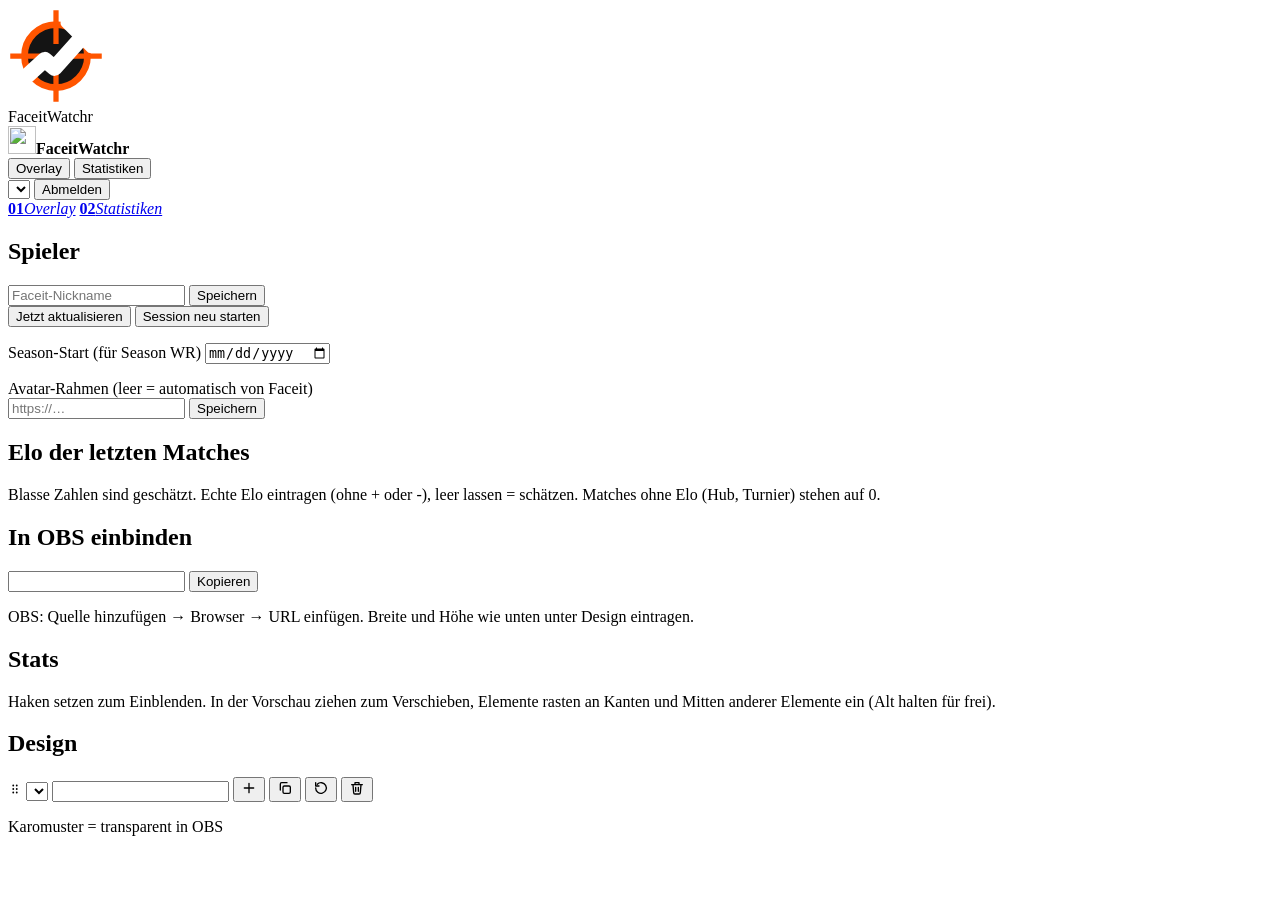
==== public/editor.html @ 228589d8 "Editor: English by default with language in the URL, movable overlay toolbar, tidier design grid" ====
<!doctype html>
<html lang="de">
  <head>
    <meta charset="utf-8" />
    <meta name="viewport" content="width=device-width, initial-scale=1" />
    <title>FaceitWatchr Editor</title>
    <link rel="icon" type="image/svg+xml" href="/favicon.svg" />
    <link rel="stylesheet" href="/fonts/fonts.css" />
    <link rel="stylesheet" href="/css/editor.css" />
  </head>
  <body>
    <div class="intro" id="intro" role="status" aria-label="Lädt…" data-i18n-aria-label="aLoading">
      <div class="intro-inner">
        <svg class="intro-logo" viewBox="0 0 64 64" width="96" height="96" aria-hidden="true">
          <defs>
            <mask id="intro-cut">
              <rect width="64" height="64" fill="#fff" />
              <path d="M13 45L24.5 34.5L31 40L48 21" fill="none" stroke="#000" stroke-width="10.5" stroke-linecap="round" stroke-linejoin="round" />
              <path d="M57 8L55 27L38 10Z" fill="#000" stroke="#000" stroke-width="6" stroke-linejoin="round" />
            </mask>
          </defs>
          <g mask="url(#intro-cut)">
            <circle class="i-core" cx="32" cy="32" r="21" fill="#141414" />
            <circle class="i-ring" cx="32" cy="32" r="21" fill="none" stroke="#ff5500" stroke-width="4.5" pathLength="100" />
            <path class="i-cross" d="M32 1.5V24M32 40V62.5M1.5 32H24M40 32H62.5" stroke="#ff5500" stroke-width="3.5" />
          </g>
          <path class="i-arrow" d="M13 45L24.5 34.5L31 40L48 21" fill="none" stroke="#fff" stroke-width="5" stroke-linecap="square" pathLength="100" />
          <path class="i-head" d="M57 8L55 27L38 10Z" fill="#fff" />
        </svg>
        <div class="intro-word">Faceit<span>Watchr</span></div>
        <div class="intro-bar"><i></i></div>
      </div>
    </div>
    <header>
      <div class="head-left">
        <div class="brand"><img class="brand-mark" src="/logo.svg" alt="" width="28" height="28" /><b>Faceit<span>Watchr</span></b></div>
        <div id="status" class="status"></div>
      </div>
      <nav class="tabs" role="tablist">
        <button id="tabOverlay" role="tab" data-tab="overlay" data-i18n="tabOverlay">Overlay</button>
        <button id="tabStats" role="tab" data-tab="stats" data-i18n="tabStats">Statistiken</button>
      </nav>
      <div class="account">
        <select id="langSel" class="lang" aria-label="Sprache" data-i18n-aria-label="langLabel"></select>
        <span id="accountName"></span>
        <a id="startPage" class="head-link" href="/" data-i18n="website" hidden>Website</a>
        <button id="logout" class="head-btn" data-i18n="logout">Abmelden</button>
      </div>
    </header>

    <!-- Ansichten-Leiste rechts wie die Abschnitts-Leiste der Website -->
    <nav class="rail" id="rail" aria-label="Ansichten" data-i18n-aria-label="aViews">
      <div class="rail-track" aria-hidden="true"><i></i></div>
      <a href="#" data-tab="overlay"><span><b>01</b><em data-i18n="tabOverlay" data-i18n-free>Overlay</em></span></a>
      <a href="#stats" data-tab="stats"><span><b>02</b><em data-i18n="tabStats" data-i18n-free>Statistiken</em></span></a>
    </nav>

    <main id="overlayView">
      <aside>
        <section>
          <h2 data-i18n="player">Spieler</h2>
          <form id="nicknameForm" class="row">
            <input id="nickname" placeholder="Faceit-Nickname" data-i18n-placeholder="nicknamePh" />
            <button type="submit" data-i18n="save">Speichern</button>
          </form>
          <div class="row">
            <button id="refresh" data-i18n="refresh">Jetzt aktualisieren</button>
            <button id="resetSession" data-i18n="resetSession">Session neu starten</button>
          </div>
          <p class="hint" id="sessionInfo"></p>
          <label class="season">
            <span data-i18n="seasonStart">Season-Start (für Season WR)</span>
            <input id="seasonStart" type="date" />
          </label>
          <p class="hint" id="seasonInfo"></p>
          <form id="frameForm" class="season">
            <span data-i18n="avatarFrame">Avatar-Rahmen (leer = automatisch von Faceit)</span>
            <div class="row">
              <input id="frameUrl" placeholder="https://…" />
              <button type="submit" data-i18n="save">Speichern</button>
            </div>
          </form>
          <p class="hint" id="frameInfo"></p>
        </section>

        <section>
          <h2 data-i18n="recentElo">Elo der letzten Matches</h2>
          <p class="hint" data-i18n="recentEloHint">Blasse Zahlen sind geschätzt. Echte Elo eintragen (ohne + oder -), leer lassen = schätzen. Matches ohne Elo (Hub, Turnier) stehen auf 0.</p>
          <ul id="recentEloList" class="recent-elo"></ul>
        </section>

        <section>
          <h2 data-i18n="obsTitle">In OBS einbinden</h2>
          <div class="row">
            <input id="obsUrl" readonly />
            <button id="copyUrl" data-i18n="copy" data-i18n-alt="copied">Kopieren</button>
          </div>
          <p class="hint" data-i18n="obsHint">OBS: Quelle hinzufügen → Browser → URL einfügen. Breite und Höhe wie unten unter Design eintragen.</p>
        </section>

        <section>
          <h2 data-i18n="stats">Stats</h2>
          <p class="hint" data-i18n="statsHint">Haken setzen zum Einblenden. In der Vorschau ziehen zum Verschieben, Elemente rasten an Kanten und Mitten anderer Elemente ein (Alt halten für frei).</p>
          <ul id="widgetList" class="widgets"></ul>
        </section>

        <section>
          <h2 data-i18n="design">Design</h2>
          <div id="styleForm" class="grid"></div>
        </section>
      </aside>

      <div class="preview-area">
        <div class="overlay-picker" id="overlayPicker" role="group" aria-label="Overlay">
          <span class="picker-grip" title="Leiste verschieben" data-i18n-title="movePicker" aria-hidden="true"><svg viewBox="0 0 24 24" width="14" height="14" fill="currentColor"><circle cx="9" cy="6" r="1.6"/><circle cx="15" cy="6" r="1.6"/><circle cx="9" cy="12" r="1.6"/><circle cx="15" cy="12" r="1.6"/><circle cx="9" cy="18" r="1.6"/><circle cx="15" cy="18" r="1.6"/></svg></span>
          <select id="overlaySelect" aria-label="Overlay auswählen" data-i18n-aria-label="selectOverlay"></select>
          <input id="overlayName" aria-label="Name des Overlays" data-i18n-aria-label="overlayName" />
          <span class="picker-sep" aria-hidden="true"></span>
          <button id="newOverlay" class="icon-btn" title="Neu" aria-label="Neu" data-i18n-title="new" data-i18n-aria-label="new"><svg viewBox="0 0 24 24" width="16" height="16" aria-hidden="true" fill="none" stroke="currentColor" stroke-width="2" stroke-linecap="round" stroke-linejoin="round"><path d="M12 5v14M5 12h14"/></svg></button>
          <button id="copyOverlay" class="icon-btn" title="Duplizieren" aria-label="Duplizieren" data-i18n-title="duplicate" data-i18n-aria-label="duplicate"><svg viewBox="0 0 24 24" width="16" height="16" aria-hidden="true" fill="none" stroke="currentColor" stroke-width="2" stroke-linecap="round" stroke-linejoin="round"><rect x="9" y="9" width="11" height="11" rx="2"/><path d="M5 15V6a2 2 0 0 1 2-2h8"/></svg></button>
          <button id="resetOverlay" class="icon-btn" title="Positionen, Stats und Design auf den Standard zurücksetzen" aria-label="Zurücksetzen" data-i18n-title="resetTitle" data-i18n-aria-label="reset"><svg viewBox="0 0 24 24" width="16" height="16" aria-hidden="true" fill="none" stroke="currentColor" stroke-width="2" stroke-linecap="round" stroke-linejoin="round"><path d="M4 12a8 8 0 1 0 2.4-5.7"/><path d="M4 4v5h5"/></svg></button>
          <button id="deleteOverlay" class="icon-btn danger" title="Löschen" aria-label="Löschen" data-i18n-title="delete" data-i18n-aria-label="delete"><svg viewBox="0 0 24 24" width="16" height="16" aria-hidden="true" fill="none" stroke="currentColor" stroke-width="2" stroke-linecap="round" stroke-linejoin="round"><path d="M4 7h16M10 11v6M14 11v6M6 7l1 12a2 2 0 0 0 2 2h6a2 2 0 0 0 2-2l1-12M9 7V4h6v3"/></svg></button>
        </div>
        <div id="previewWrap" class="checker">
          <div id="preview"></div>
        </div>
        <p class="hint" data-i18n="checker">Karomuster = transparent in OBS</p>
      </div>
    </main>

    <div id="statsView" class="stats-view" hidden>
      <div class="stats-grid">
        <div class="panel">
          <div class="panel-head">
            <span id="chartHead"></span>
            <b><span id="chartElo">–</span> <small id="chartChange"></small></b>
          </div>
          <svg id="eloChart" class="chart" viewBox="0 0 600 220" role="img"></svg>
          <dl class="trend">
            <div><dt data-i18n="trPeak">Höchststand</dt><b id="trPeak">–</b></div>
            <div><dt data-i18n="trLow">Tiefpunkt</dt><b id="trLow">–</b></div>
            <div><dt data-i18n="trAvg">Ø pro Match</dt><b id="trAvg">–</b></div>
          </dl>
          <p class="example" id="chartNote"></p>
        </div>
        <div class="panel">
          <div class="panel-head"><span data-i18n="seasonHead">Aktuelle Season</span><span id="seasonSince"></span></div>
          <dl class="session">
            <div><dt data-i18n="dtSeasonElo">Elogewinn</dt><b id="ssElo">–</b></div>
            <div><dt data-i18n="dtWL">Siege / Niederlagen</dt><b id="ssWL">–</b></div>
            <div><dt data-i18n="dtWr">Winrate</dt><b id="ssWr">–</b></div>
            <div><dt data-i18n="dtKdSeason">K/D</dt><b id="ssKd">–</b></div>
            <div><dt data-i18n="dtMap">Beste Map</dt><b id="ssMap">–</b></div>
            <div><dt id="ssNextLabel"></dt><b id="ssNext">–</b></div>
          </dl>
          <p class="example" id="seasonNote"></p>
        </div>
      </div>
      <div id="levelTiles" class="levels" role="list"></div>
    </div>

    <script type="module" src="/js/editor.js"></script>
  </body>
</html>
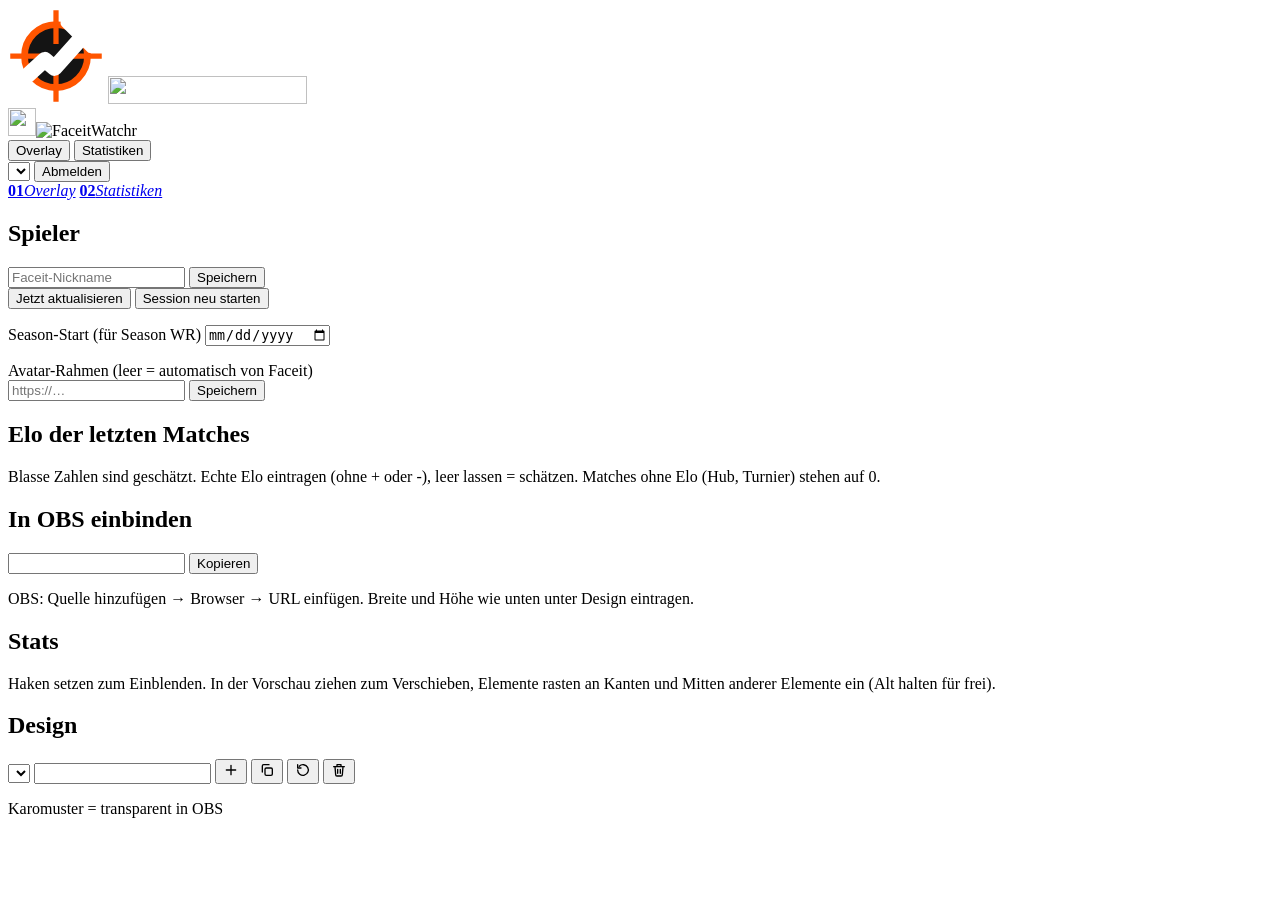
==== commit 48dc5b72: "Use the official wordmark in headers and intro The name next to the crosshair was live text in Segoe" ====
--- a/public/editor.html
+++ b/public/editor.html
@@ -27,13 +27,13 @@
           <path class="i-arrow" d="M13 45L24.5 34.5L31 40L48 21" fill="none" stroke="#fff" stroke-width="5" stroke-linecap="square" pathLength="100" />
           <path class="i-head" d="M57 8L55 27L38 10Z" fill="#fff" />
         </svg>
-        <div class="intro-word">Faceit<span>Watchr</span></div>
+        <img class="intro-word" src="/logo-wordmark.svg" alt="" width="199" height="28" />
         <div class="intro-bar"><i></i></div>
       </div>
     </div>
     <header>
       <div class="head-left">
-        <div class="brand"><img class="brand-mark" src="/logo.svg" alt="" width="28" height="28" /><b>Faceit<span>Watchr</span></b></div>
+        <div class="brand"><img class="brand-mark" src="/logo.svg" alt="" width="28" height="28" /><img class="brand-word" src="/logo-wordmark.svg" alt="FaceitWatchr" width="126" height="18" /></div>
         <div id="status" class="status"></div>
       </div>
       <nav class="tabs" role="tablist">
@@ -111,8 +111,7 @@
       </aside>
 
       <div class="preview-area">
-        <div class="overlay-picker" id="overlayPicker" role="group" aria-label="Overlay">
-          <span class="picker-grip" title="Leiste verschieben" data-i18n-title="movePicker" aria-hidden="true"><svg viewBox="0 0 24 24" width="14" height="14" fill="currentColor"><circle cx="9" cy="6" r="1.6"/><circle cx="15" cy="6" r="1.6"/><circle cx="9" cy="12" r="1.6"/><circle cx="15" cy="12" r="1.6"/><circle cx="9" cy="18" r="1.6"/><circle cx="15" cy="18" r="1.6"/></svg></span>
+        <div class="overlay-picker" role="group" aria-label="Overlay">
           <select id="overlaySelect" aria-label="Overlay auswählen" data-i18n-aria-label="selectOverlay"></select>
           <input id="overlayName" aria-label="Name des Overlays" data-i18n-aria-label="overlayName" />
           <span class="picker-sep" aria-hidden="true"></span>
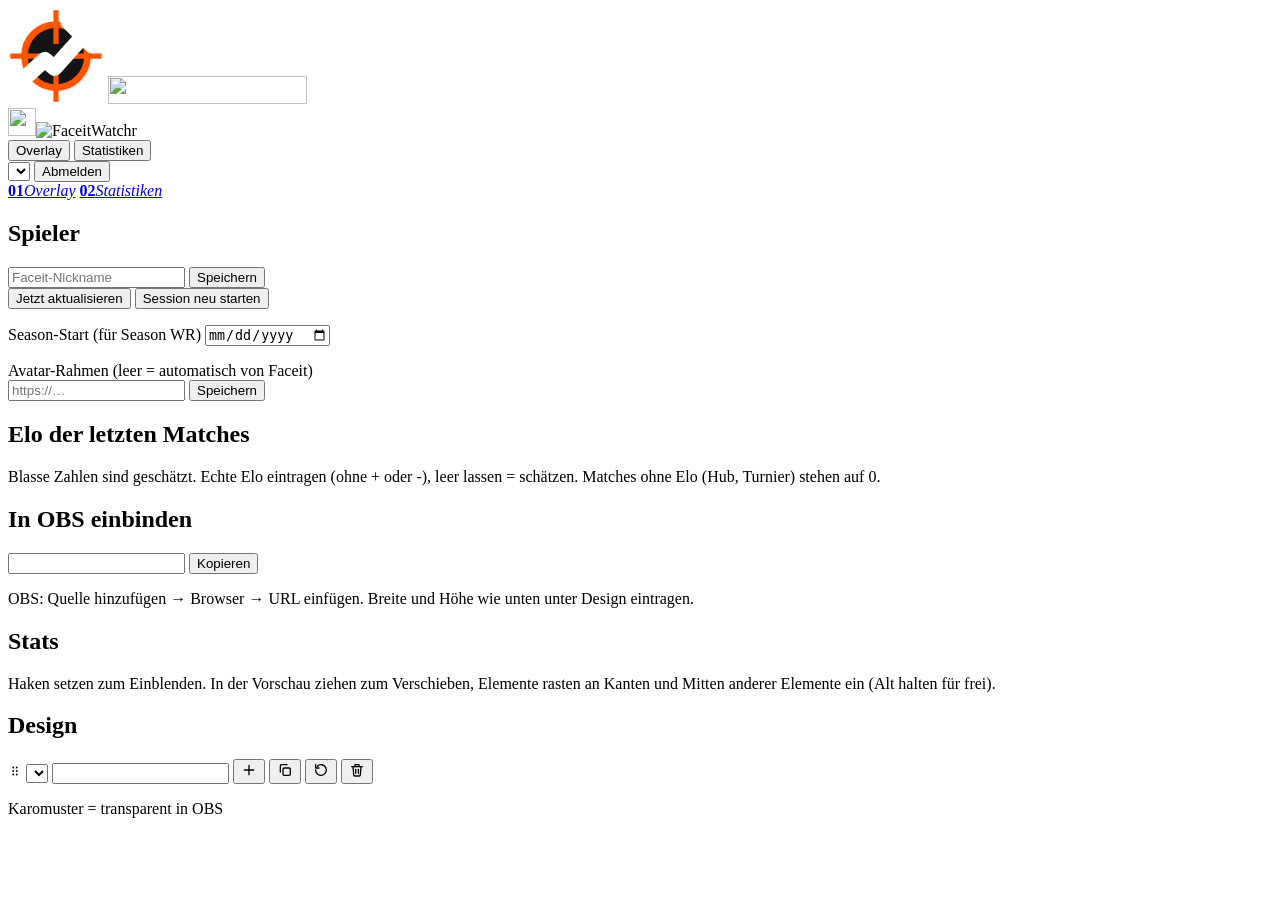
==== commit 1a13abc4: "Merge pull request #59 from Fersehet/project-thread-vn73sl Editor: English by default, language in t" ====
--- a/public/editor.html
+++ b/public/editor.html
@@ -111,7 +111,8 @@
       </aside>
 
       <div class="preview-area">
-        <div class="overlay-picker" role="group" aria-label="Overlay">
+        <div class="overlay-picker" id="overlayPicker" role="group" aria-label="Overlay">
+          <span class="picker-grip" title="Leiste verschieben" data-i18n-title="movePicker" aria-hidden="true"><svg viewBox="0 0 24 24" width="14" height="14" fill="currentColor"><circle cx="9" cy="6" r="1.6"/><circle cx="15" cy="6" r="1.6"/><circle cx="9" cy="12" r="1.6"/><circle cx="15" cy="12" r="1.6"/><circle cx="9" cy="18" r="1.6"/><circle cx="15" cy="18" r="1.6"/></svg></span>
           <select id="overlaySelect" aria-label="Overlay auswählen" data-i18n-aria-label="selectOverlay"></select>
           <input id="overlayName" aria-label="Name des Overlays" data-i18n-aria-label="overlayName" />
           <span class="picker-sep" aria-hidden="true"></span>
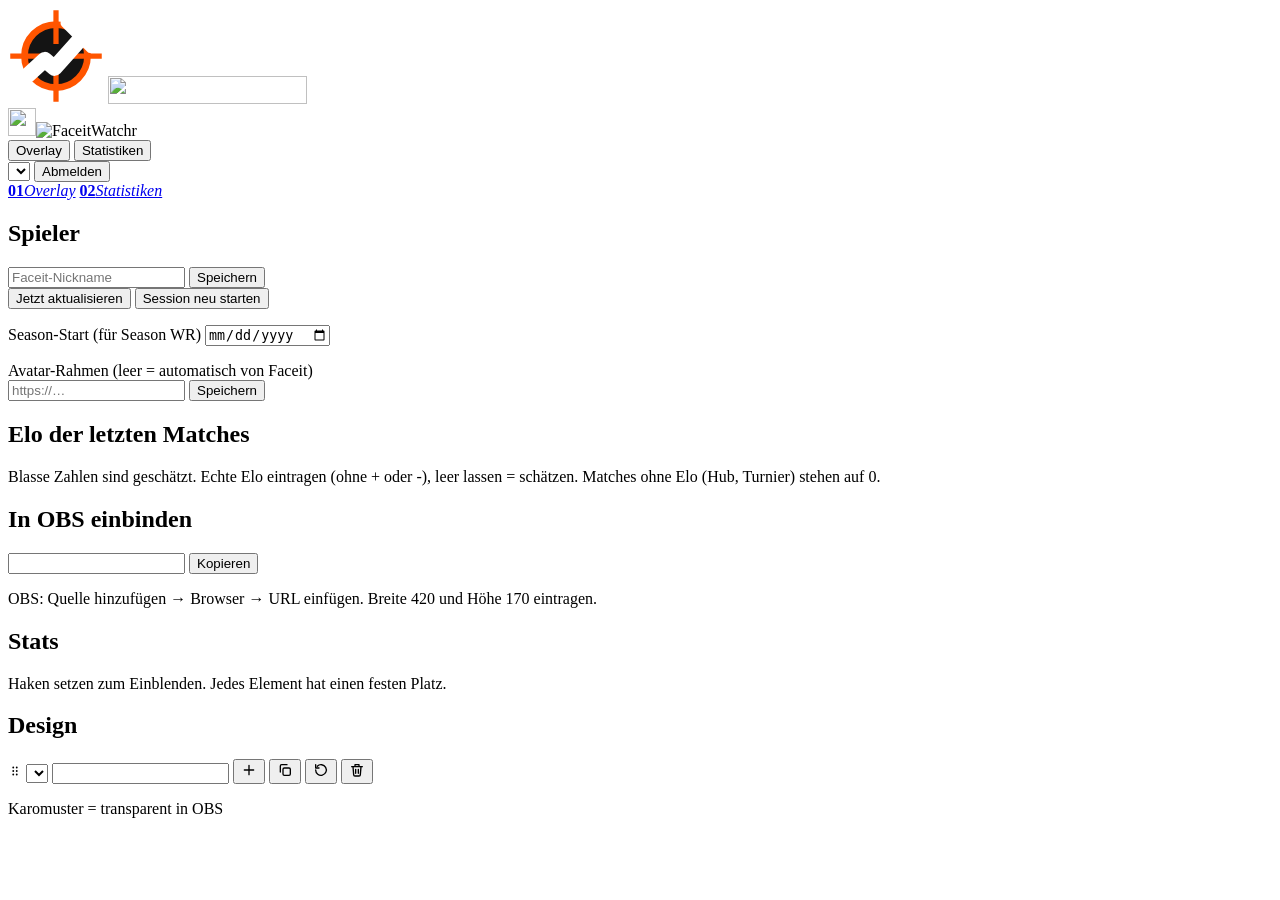
==== commit c835e0ef: "Editor: Stats nur noch ein- und ausblenden, feste Positionen Ziehen, Einrasten, Pfeiltasten, X/Y, Gr" ====
--- a/public/editor.html
+++ b/public/editor.html
@@ -95,12 +95,12 @@
             <input id="obsUrl" readonly />
             <button id="copyUrl" data-i18n="copy" data-i18n-alt="copied">Kopieren</button>
           </div>
-          <p class="hint" data-i18n="obsHint">OBS: Quelle hinzufügen → Browser → URL einfügen. Breite und Höhe wie unten unter Design eintragen.</p>
+          <p class="hint" data-i18n="obsHint">OBS: Quelle hinzufügen → Browser → URL einfügen. Breite 420 und Höhe 170 eintragen.</p>
         </section>
 
         <section>
           <h2 data-i18n="stats">Stats</h2>
-          <p class="hint" data-i18n="statsHint">Haken setzen zum Einblenden. In der Vorschau ziehen zum Verschieben, Elemente rasten an Kanten und Mitten anderer Elemente ein (Alt halten für frei).</p>
+          <p class="hint" data-i18n="statsHint">Haken setzen zum Einblenden. Jedes Element hat einen festen Platz.</p>
           <ul id="widgetList" class="widgets"></ul>
         </section>
 
@@ -118,7 +118,7 @@
           <span class="picker-sep" aria-hidden="true"></span>
           <button id="newOverlay" class="icon-btn" title="Neu" aria-label="Neu" data-i18n-title="new" data-i18n-aria-label="new"><svg viewBox="0 0 24 24" width="16" height="16" aria-hidden="true" fill="none" stroke="currentColor" stroke-width="2" stroke-linecap="round" stroke-linejoin="round"><path d="M12 5v14M5 12h14"/></svg></button>
           <button id="copyOverlay" class="icon-btn" title="Duplizieren" aria-label="Duplizieren" data-i18n-title="duplicate" data-i18n-aria-label="duplicate"><svg viewBox="0 0 24 24" width="16" height="16" aria-hidden="true" fill="none" stroke="currentColor" stroke-width="2" stroke-linecap="round" stroke-linejoin="round"><rect x="9" y="9" width="11" height="11" rx="2"/><path d="M5 15V6a2 2 0 0 1 2-2h8"/></svg></button>
-          <button id="resetOverlay" class="icon-btn" title="Positionen, Stats und Design auf den Standard zurücksetzen" aria-label="Zurücksetzen" data-i18n-title="resetTitle" data-i18n-aria-label="reset"><svg viewBox="0 0 24 24" width="16" height="16" aria-hidden="true" fill="none" stroke="currentColor" stroke-width="2" stroke-linecap="round" stroke-linejoin="round"><path d="M4 12a8 8 0 1 0 2.4-5.7"/><path d="M4 4v5h5"/></svg></button>
+          <button id="resetOverlay" class="icon-btn" title="Stats und Design auf den Standard zurücksetzen" aria-label="Zurücksetzen" data-i18n-title="resetTitle" data-i18n-aria-label="reset"><svg viewBox="0 0 24 24" width="16" height="16" aria-hidden="true" fill="none" stroke="currentColor" stroke-width="2" stroke-linecap="round" stroke-linejoin="round"><path d="M4 12a8 8 0 1 0 2.4-5.7"/><path d="M4 4v5h5"/></svg></button>
           <button id="deleteOverlay" class="icon-btn danger" title="Löschen" aria-label="Löschen" data-i18n-title="delete" data-i18n-aria-label="delete"><svg viewBox="0 0 24 24" width="16" height="16" aria-hidden="true" fill="none" stroke="currentColor" stroke-width="2" stroke-linecap="round" stroke-linejoin="round"><path d="M4 7h16M10 11v6M14 11v6M6 7l1 12a2 2 0 0 0 2 2h6a2 2 0 0 0 2-2l1-12M9 7V4h6v3"/></svg></button>
         </div>
         <div id="previewWrap" class="checker">
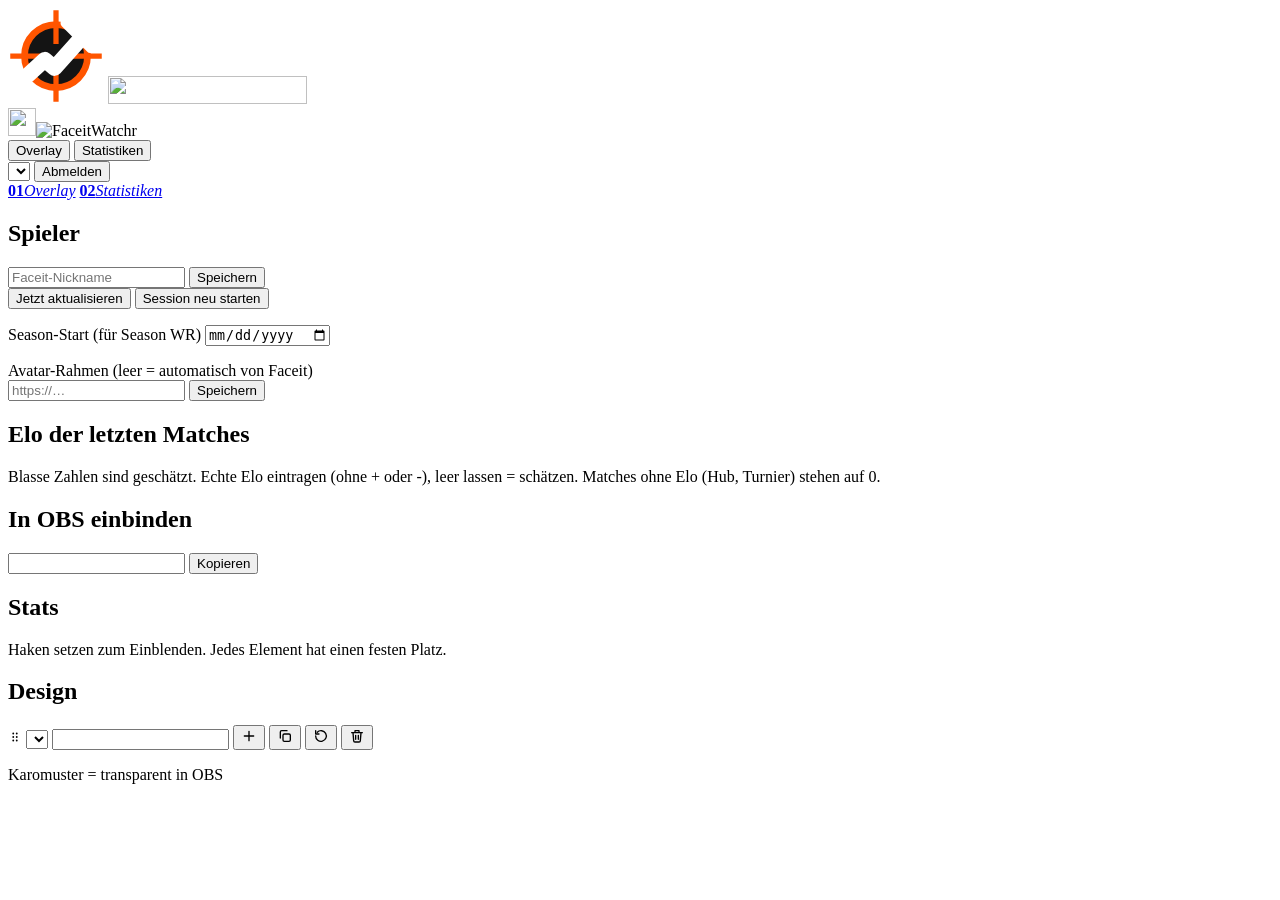
==== commit 1be5b301: "Editor: add an overlay size option for sharp OBS sources and use WowWatchr's status wording The over" ====
--- a/public/editor.html
+++ b/public/editor.html
@@ -95,7 +95,7 @@
             <input id="obsUrl" readonly />
             <button id="copyUrl" data-i18n="copy" data-i18n-alt="copied">Kopieren</button>
           </div>
-          <p class="hint" data-i18n="obsHint">OBS: Quelle hinzufügen → Browser → URL einfügen. Breite 420 und Höhe 170 eintragen.</p>
+          <p class="hint" id="obsHint"></p>
         </section>
 
         <section>
